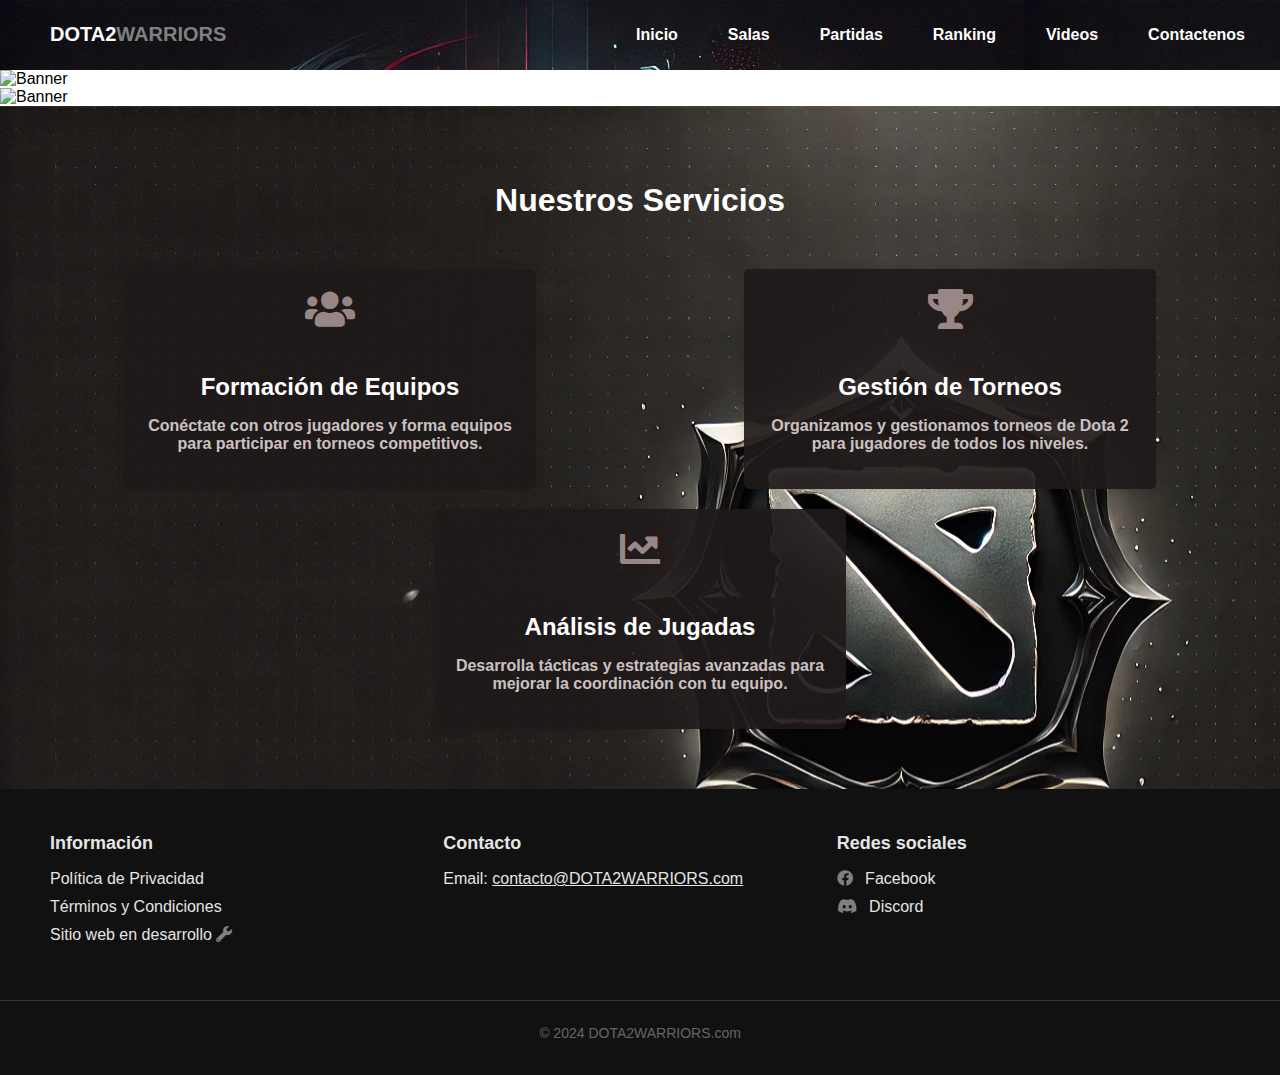
==== codigo/salas/sala.html @ 1b053a51 "hola5" ====
<!DOCTYPE html>
<html lang="en">
<head>
    <meta charset="UTF-8">
    <meta name="viewport" content="width=device-width, initial-scale=1.0">
    <meta http-equiv="X-UA-Compatible" content="ie=edge">
    <title>WARRIORS</title>
    <link rel="icon" href="../../imagenes/log.jpeg" type="image/png">
    <link rel="stylesheet" href="../../diseño.css">
    <link rel="stylesheet" href="https://cdnjs.cloudflare.com/ajax/libs/font-awesome/5.15.4/css/all.min.css">
    <!-- <link href="https://fonts.googleapis.com/css2?family=Rubik+Moonrocks&display=swap" rel="stylesheet"> -->

</head>
<body>
    

    <!-- Header Section -->
    <header>
        <nav>
            <nav>
                <div class="logo">
                    <h1>
                        <span class="blanco">DOTA2</span><span class="plomo">WARRIORS</span>
                    </h1>
                </div>
            </nav>
            
            <div class="menu-toggle">
                <i class="fas fa-bars"></i>
            </div>
            <ul class="nav-links">
                <li><a href="index.html">Inicio</a></li>
                <li><a href="#">Salas</a></li>
                <li><a href="#">Partidas</a></li>
                <li><a href="#">Ranking</a></li>
                <li><a href="codigo/videos/video.html">Videos</a></li>
                <li><a href="#">Contactenos</a></li>
         
            </ul>
        </nav>
    </header>

    <!-- Banner Image Section -->
    <section>
        <img src="imagenes/Color_negro.jpg" alt="Banner" class="banner-image2">
    </section>

    <section>
        <img src="imagenes/ban1.webp" alt="Banner" class="banner-image">
    </section>

    <!-- Services Section -->
    <section class="services">
        <h2>Nuestros Servicios</h2>
        <div class="service-items">
            <div class="service-item">
                <i class="fas fa-users"></i> <!-- Ícono de equipo -->
                <h3>Formación de Equipos</h3>
                <p>Conéctate con otros jugadores y forma equipos para participar en torneos competitivos.</p>
            </div>
            <div class="service-item">
                <i class="fas fa-trophy"></i> <!-- Ícono de trofeo para torneos -->
                <h3>Gestión de Torneos</h3>
                <p>Organizamos y gestionamos torneos de Dota 2 para jugadores de todos los niveles.</p>
            </div>
            <div class="service-item">
                <i class="fas fa-chart-line"></i> <!-- Ícono de análisis -->
                <h3>Análisis de Jugadas</h3>
                <p>Desarrolla tácticas y estrategias avanzadas para mejorar la coordinación con tu equipo.</p>
            </div>
        </div>
    </section>
    

    <script src="scripts.js"></script>




</body>
<footer>
    <div class="footer-container">
        <div class="footer-section">
            <h4>Información</h4>
            <ul>
                <li><a href="#">Política de Privacidad</a></li>
                <li><a href="#">Términos y Condiciones</a></li>
                <li><a href="#">Sitio web en desarrollo <i class="fas fa-wrench"></i></a></li>
            </ul>
        </div>

        <div class="footer-section">
            <h4>Contacto</h4>
            <p>Email: <a href="mailto:contacto@DOTA2WARRIORS.com">contacto@DOTA2WARRIORS.com</a></p>
        </div>

        <div class="footer-section">
            <h4>Redes sociales</h4>
            <ul>
                <li><i class="fab fa-facebook"></i> <a href="#">Facebook</a></li>
                <li><i class="fab fa-discord"></i> <a href="#">Discord</a></li>
            </ul>
        </div>
    </div>
    <div class="footer-bottom">
        <p>© 2024 DOTA2WARRIORS.com</p>
    </div>
</footer>


</html>
---- diseño.css ----
/* Estilos globales */
body, html {
    margin: 0;
    padding: 0;
    font-family: Arial, sans-serif;
}

/* Sección de encabezado */


header {
    /* background-image: url('imagenes/banner 1.webp'); */
    /* background-color: black; */
    background-size: cover;
    position: relative;

    background-position: center;
    /* height: 8vh; */
    color: #fff;
} 

.banner-image {
    width: 100%;
    height: auto; /* Ajusta la altura automáticamente según la proporción de la imagen */
    object-fit: cover; /* Mantén la imagen centrada y bien ajustada sin distorsión */
    display: block; /* Evita que la imagen tenga espacio adicional en blanco */

}
.banner-image2 {
    width: 100%;
    height: 2vh; /* Ajusta la altura automáticamente según la proporción de la imagen */
    object-fit: cover; /* Mantén la imagen centrada y bien ajustada sin distorsión */
    display: block; /* Evita que la imagen tenga espacio adicional en blanco */

}

/* 
nav {
    display: flex;
    justify-content: space-between;
    padding: 20px;
    align-items: center;
} */



nav {
    background-color: rgba(0, 0, 0, 0.8); /* Black background for the menu */
    background-image: url('imagenes/ima.webp');
    display: flex;
    justify-content: space-between;
    padding: 5px;
    align-items: center;
    
}




nav .logo h1 {
    font-size: 20px;
    font-family: 'Arial', sans-serif;
    margin-left: 40px;
    font-weight: 900; /* Hace que la letra sea gruesa */
}

nav .logo h1 .blanco {
    color: white; /* La primera parte será blanca */
}

nav .logo h1 .plomo {
    color: #808080; /* La segunda parte será gris (puedes ajustar este valor de gris) */
}




nav ul {
    display: flex;
    list-style: none;
}

nav ul li {
    margin-left: 20px;
}

nav ul li a {
    color: #fff;
    text-decoration: none;
    font-size: 16px;
    font-family: 'Arial', sans-serif; /* Aplica la fuente Arial */
    font-weight: 900; /* Hace que la letra sea gruesa */
    padding-right: 30px; /* Añade espacio a la derecha del enlace */
}




/* Ocultar el ícono de menú hamburguesa en pantallas grandes */
.menu-toggle {
    display: none;
}

/* Sección de contenido principal */
.header-content {
    
    position: absolute;
    top: 50%;
    left: 50%;
    transform: translate(-50%, -50%);
    text-align: center;
}

.header-content h2 {
    font-size: 48px;
    margin-bottom: 20px;
}

.header-content p {
    font-size: 18px;
    margin-bottom: 40px;
}

.header-content .btn {
    padding: 10px 20px;
    background-color: #ffa500;
    color: #fff;
    text-decoration: none;
    font-size: 18px;
    border-radius: 5px;
}

.header-content .btn:hover {
    background-color: #e59400;
}

/* Sección de servicios */
.services {
    background-image: url('imagenes/banner\ 1.webp');
    padding: 50px 20px;
    /* background-color: rgb(80, 80, 80); */
    text-align: center;
    color: #fff;
    font-family: 'Arial', sans-serif;
    font-weight: 900; /* Hace que la letra sea gruesa */
}

.services h2 {
    margin-bottom: 40px;
    font-size: 32px;
    color: #fff;
    font-family: 'Arial', sans-serif;
    font-weight: 900; /* Hace que la letra sea gruesa */
}




.service-items {
    display: flex;
    justify-content: space-around;
    flex-wrap: wrap;
}

.service-item {
    background-color: #1f1a1aec;
    padding: 20px;
    margin: 10px;
    width: 30%;
    border-radius: 5px;
    box-shadow: 0px 0px 10px rgba(0, 0, 0, 0.1);
}

.service-item i {
    font-size: 40px;
    margin-bottom: 20px;
    color: #ecd0d09d;
}

.service-item h3 {
    margin-bottom: 10px;
    font-size: 24px;
}

.service-item p {
    font-size: 16px;

    color: #ccc1c1;
    font-family: 'Arial', sans-serif;
    font-weight: 900; /* Hace que la letra sea gruesa */
}

/* Menú hamburguesa para pantallas pequeñas */
@media (max-width: 768px) {
    .menu-toggle {
        display: block; /* Mostrar el ícono solo en pantallas pequeñas */
    }

    nav ul {
        display: none; /* Ocultar el menú en pantallas pequeñas hasta que se haga clic en el ícono */
        flex-direction: column;
        width: 100%;
        position: absolute;
        top: 80px;
        left: 0;
        background-color: rgba(0, 0, 0, 0.8);
        padding: 20px;
        text-align: center;
        opacity: 0;
        visibility: hidden;
        transition: all 0.3s ease;
    }

    nav ul.show {
        display: flex;
        opacity: 1;
        visibility: visible;
        
    }

    nav ul li {
        margin: 15px 0;
        
    }

    .header-content h2 {
        font-size: 32px;
    }

    .header-content p {
        font-size: 16px;
    }

    .header-content .btn {
        font-size: 16px;
        padding: 8px 16px;
    }
}

/* Responsive Menu (Hamburger Style) */

/* Responsive Menu (Hamburger Style) */
@media (max-width: 768px) {
    .menu-toggle {
        display: block;
        font-size: 24px;
        color: white;
        
    }

    nav ul {
        display: none; /* Hide menu by default */
        flex-direction: column;
        width: 250px; /* Sidebar width */
        position: fixed; /* Fixed positioning for the sidebar */
        top: 0;
        left: -250px; /* Initially hidden on the left */
        height: 100vh; /* Full height for the sidebar */
        background-color: rgba(0, 0, 0, 0.95); /* Dark background */
        padding: 20px;
        text-align: left;
        transition: left 0.3s ease;
        z-index: 1000; /* Ensure it's above other content */
        border-radius: 0 15px 15px 0; /* Rounded corners on the right */
        
    }

    nav ul.show {
        left: 0; /* Slide in from the left */
        
    }

    nav ul li {
        margin: 20px 0;
        
    }

    nav ul li a {
        color: #fff;
        text-decoration: none;
        font-size: 20px;
        padding: 10px;
        display: block;
        transition: background-color 0.3s ease;
        border-radius: 5px; /* Rounded corners for menu items */
        font-family: 'Arial', sans-serif; /* Aplica la fuente Arial */
        font-weight: 900; /* Hace que la letra sea gruesa */
    }

    /* Hover effect to change color */
    nav ul li a:hover {
        background-color: #ffa500; /* Orange background on hover */
        color: #fff; /* White text on hover */
    }








    
    .menu-toggle i {
        font-size: 24px;
        color: #fff;
    }

    /* Smooth hover effects for menu items */
    nav ul li a {
        transition: all 0.3s ease;
    }

    /* Header content for small screens */
    .header-content h2 {
        font-size: 32px;
    }

    .header-content p {
        font-size: 16px;
    }

    .header-content .btn {
        font-size: 16px;
        padding: 8px 16px;
    }
}


/* Estilos generales del pie de página */
footer {
    background-color: #111; /* Fondo oscuro */
    color: #fff; /* Texto blanco */
    padding: 20px 0;
    font-family: 'Arial', sans-serif; /* Fuente Arial */
}

.footer-container {
    display: flex;
    justify-content: space-between; /* Espaciado entre las secciones */
    padding: 0 50px;
    max-width: 1200px; /* Limitar el ancho máximo */
    margin: auto; /* Centrar el contenedor */
    flex-wrap: wrap; /* Wrap content for smaller screens */
}

.footer-section {
    flex: 1; /* Que cada sección tome el mismo espacio */
    min-width: 200px; /* Minimum width for each section */
    margin-bottom: 20px;
}

.footer-section h4 {
    font-size: 18px;
    margin-bottom: 10px;
    font-weight: bold;
    color: #e5e5e5; /* Gris claro */
}

.footer-section ul {
    list-style: none; /* Elimina los puntos de la lista */
    padding: 0;
}

.footer-section ul li {
    margin-bottom: 10px;
}

.footer-section ul li a {
    color: #e5e5e5; /* Color gris claro para los enlaces */
    text-decoration: none; /* Quitar subrayado */
    transition: color 0.3s; /* Transición suave para el color */
}

.footer-section ul li a:hover {
    color: #ffa500; /* Cambia a color naranja al pasar el cursor */
}

.footer-section p, .footer-section a {
    color: #e5e5e5; /* Color gris claro para los párrafos y enlaces */
}

.footer-bottom {
    text-align: center; /* Centrar el texto inferior */
    margin-top: 20px;
    padding-top: 10px;
    border-top: 1px solid #333; /* Línea superior sutil */
}

.footer-bottom p {
    color: #666; /* Gris suave */
    font-size: 14px;
}

.footer-section i {
    margin-right: 8px; /* Espacio entre ícono y texto */
}

/* Iconos en la sección de redes sociales */
.footer-section ul li i {
    color: #808080; /* Color gris claro para los iconos de redes sociales */
}

/* Footer responsive styling */
@media (max-width: 768px) {
    .footer-container {
        flex-direction: column; /* Stack sections vertically */
        padding: 0 20px; /* Reduce padding */
    }

    .footer-section {
        text-align: center; /* Center-align text for mobile */
        margin-bottom: 20px;
    }

    .footer-section ul {
        padding: 0;
        text-align: center; /* Center list items */
    }

    .footer-section ul li {
        margin-bottom: 10px;
    }

    .footer-bottom {
        padding-top: 20px;
    }
}


html, body {
    max-width: 100%;
    overflow-x: hidden;
}
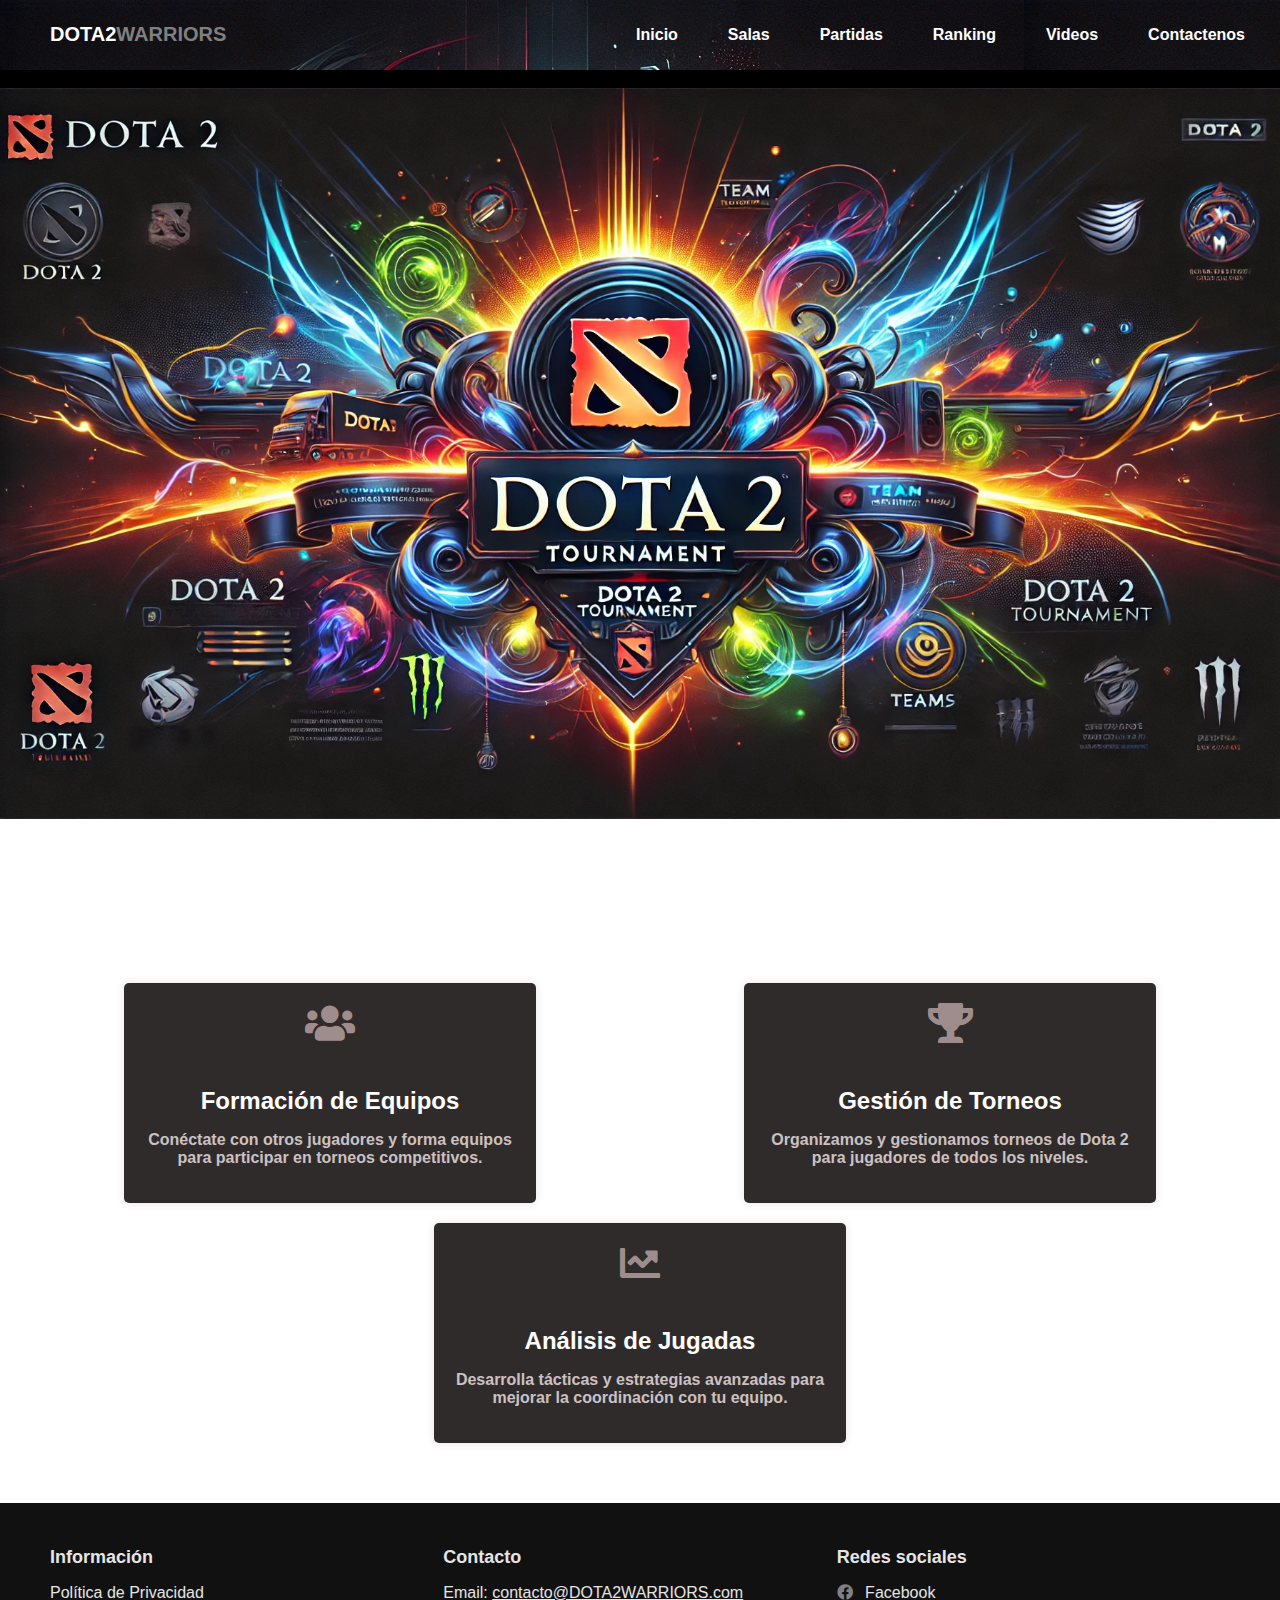
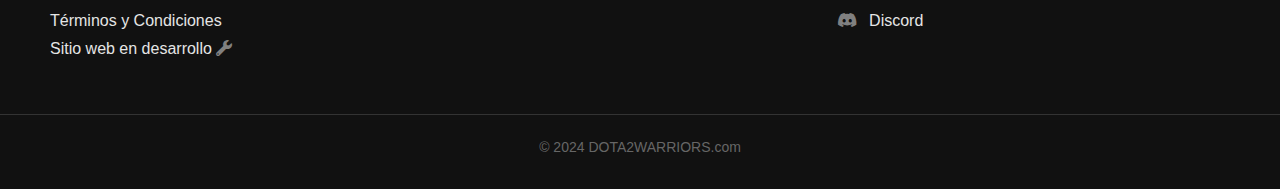
==== commit 9edae8f5: "holis" ====
--- a/codigo/salas/sala.html
+++ b/codigo/salas/sala.html
@@ -6,7 +6,8 @@
     <meta http-equiv="X-UA-Compatible" content="ie=edge">
     <title>WARRIORS</title>
     <link rel="icon" href="../../imagenes/log.jpeg" type="image/png">
-    <link rel="stylesheet" href="../../diseño.css">
+    <link rel="stylesheet" href="sala.css">
+    <script src="../../scripts.js"></script>
     <link rel="stylesheet" href="https://cdnjs.cloudflare.com/ajax/libs/font-awesome/5.15.4/css/all.min.css">
     <!-- <link href="https://fonts.googleapis.com/css2?family=Rubik+Moonrocks&display=swap" rel="stylesheet"> -->
 
@@ -42,11 +43,11 @@
 
     <!-- Banner Image Section -->
     <section>
-        <img src="imagenes/Color_negro.jpg" alt="Banner" class="banner-image2">
+        <img src="../../imagenes/Color_negro.jpg" alt="Banner" class="banner-image2">
     </section>
 
     <section>
-        <img src="imagenes/ban1.webp" alt="Banner" class="banner-image">
+        <img src="../../imagenes/ban1.webp" alt="Banner" class="banner-image">
     </section>
 
     <!-- Services Section -->
--- a/codigo/salas/sala.css
+++ b/codigo/salas/sala.css
@@ -0,0 +1,434 @@
+
+/* Estilos globales */
+body, html {
+    margin: 0;
+    padding: 0;
+    font-family: Arial, sans-serif;
+}
+
+/* Sección de encabezado */
+
+
+header {
+    /* background-image: url('imagenes/banner 1.webp'); */
+    /* background-color: black; */
+    background-size: cover;
+    position: relative;
+
+    background-position: center;
+    /* height: 8vh; */
+    color: #fff;
+} 
+
+.banner-image {
+    width: 100%;
+    height: auto; /* Ajusta la altura automáticamente según la proporción de la imagen */
+    object-fit: cover; /* Mantén la imagen centrada y bien ajustada sin distorsión */
+    display: block; /* Evita que la imagen tenga espacio adicional en blanco */
+
+}
+.banner-image2 {
+    width: 100%;
+    height: 2vh; /* Ajusta la altura automáticamente según la proporción de la imagen */
+    object-fit: cover; /* Mantén la imagen centrada y bien ajustada sin distorsión */
+    display: block; /* Evita que la imagen tenga espacio adicional en blanco */
+
+}
+
+/* 
+nav {
+    display: flex;
+    justify-content: space-between;
+    padding: 20px;
+    align-items: center;
+} */
+
+
+
+nav {
+    background-color: rgba(0, 0, 0, 0.8); /* Black background for the menu */
+    background-image: url('../../imagenes/ima.webp');
+    display: flex;
+    justify-content: space-between;
+    padding: 5px;
+    align-items: center;
+    
+}
+
+
+
+nav .logo h1 {
+    font-size: 20px;
+    font-family: 'Arial', sans-serif;
+    margin-left: 40px;
+    font-weight: 900; /* Hace que la letra sea gruesa */
+}
+
+nav .logo h1 .blanco {
+    color: white; /* La primera parte será blanca */
+}
+
+nav .logo h1 .plomo {
+    color: #808080; /* La segunda parte será gris (puedes ajustar este valor de gris) */
+}
+
+
+
+
+nav ul {
+    display: flex;
+    list-style: none;
+}
+
+nav ul li {
+    margin-left: 20px;
+}
+
+nav ul li a {
+    color: #fff;
+    text-decoration: none;
+    font-size: 16px;
+    font-family: 'Arial', sans-serif; /* Aplica la fuente Arial */
+    font-weight: 900; /* Hace que la letra sea gruesa */
+    padding-right: 30px; /* Añade espacio a la derecha del enlace */
+}
+
+
+
+
+/* Ocultar el ícono de menú hamburguesa en pantallas grandes */
+.menu-toggle {
+    display: none;
+}
+
+/* Sección de contenido principal */
+.header-content {
+    
+    position: absolute;
+    top: 50%;
+    left: 50%;
+    transform: translate(-50%, -50%);
+    text-align: center;
+}
+
+.header-content h2 {
+    font-size: 48px;
+    margin-bottom: 20px;
+}
+
+.header-content p {
+    font-size: 18px;
+    margin-bottom: 40px;
+}
+
+.header-content .btn {
+    padding: 10px 20px;
+    background-color: #ffa500;
+    color: #fff;
+    text-decoration: none;
+    font-size: 18px;
+    border-radius: 5px;
+}
+
+.header-content .btn:hover {
+    background-color: #e59400;
+}
+
+/* Sección de servicios */
+.services {
+    background-image: url('imagenes/banner\ 1.webp');
+    padding: 50px 20px;
+    /* background-color: rgb(80, 80, 80); */
+    text-align: center;
+    color: #fff;
+    font-family: 'Arial', sans-serif;
+    font-weight: 900; /* Hace que la letra sea gruesa */
+}
+
+.services h2 {
+    margin-bottom: 40px;
+    font-size: 32px;
+    color: #fff;
+    font-family: 'Arial', sans-serif;
+    font-weight: 900; /* Hace que la letra sea gruesa */
+}
+
+
+
+
+.service-items {
+    display: flex;
+    justify-content: space-around;
+    flex-wrap: wrap;
+}
+
+.service-item {
+    background-color: #1f1a1aec;
+    padding: 20px;
+    margin: 10px;
+    width: 30%;
+    border-radius: 5px;
+    box-shadow: 0px 0px 10px rgba(0, 0, 0, 0.1);
+}
+
+.service-item i {
+    font-size: 40px;
+    margin-bottom: 20px;
+    color: #ecd0d09d;
+}
+
+.service-item h3 {
+    margin-bottom: 10px;
+    font-size: 24px;
+}
+
+.service-item p {
+    font-size: 16px;
+
+    color: #ccc1c1;
+    font-family: 'Arial', sans-serif;
+    font-weight: 900; /* Hace que la letra sea gruesa */
+}
+
+/* Menú hamburguesa para pantallas pequeñas */
+@media (max-width: 768px) {
+    .menu-toggle {
+        display: block; /* Mostrar el ícono solo en pantallas pequeñas */
+    }
+
+    nav ul {
+        display: none; /* Ocultar el menú en pantallas pequeñas hasta que se haga clic en el ícono */
+        flex-direction: column;
+        width: 100%;
+        position: absolute;
+        top: 80px;
+        left: 0;
+        background-color: rgba(0, 0, 0, 0.8);
+        padding: 20px;
+        text-align: center;
+        opacity: 0;
+        visibility: hidden;
+        transition: all 0.3s ease;
+    }
+
+    nav ul.show {
+        display: flex;
+        opacity: 1;
+        visibility: visible;
+        
+    }
+
+    nav ul li {
+        margin: 15px 0;
+        
+    }
+
+    .header-content h2 {
+        font-size: 32px;
+    }
+
+    .header-content p {
+        font-size: 16px;
+    }
+
+    .header-content .btn {
+        font-size: 16px;
+        padding: 8px 16px;
+    }
+}
+
+/* Responsive Menu (Hamburger Style) */
+
+/* Responsive Menu (Hamburger Style) */
+@media (max-width: 768px) {
+    .menu-toggle {
+        display: block;
+        font-size: 24px;
+        color: white;
+        
+    }
+
+    nav ul {
+        display: none; /* Hide menu by default */
+        flex-direction: column;
+        width: 250px; /* Sidebar width */
+        position: fixed; /* Fixed positioning for the sidebar */
+        top: 0;
+        left: -250px; /* Initially hidden on the left */
+        height: 100vh; /* Full height for the sidebar */
+        background-color: rgba(0, 0, 0, 0.95); /* Dark background */
+        padding: 20px;
+        text-align: left;
+        transition: left 0.3s ease;
+        z-index: 1000; /* Ensure it's above other content */
+        border-radius: 0 15px 15px 0; /* Rounded corners on the right */
+        
+    }
+
+    nav ul.show {
+        left: 0; /* Slide in from the left */
+        
+    }
+
+    nav ul li {
+        margin: 20px 0;
+        
+    }
+
+    nav ul li a {
+        color: #fff;
+        text-decoration: none;
+        font-size: 20px;
+        padding: 10px;
+        display: block;
+        transition: background-color 0.3s ease;
+        border-radius: 5px; /* Rounded corners for menu items */
+        font-family: 'Arial', sans-serif; /* Aplica la fuente Arial */
+        font-weight: 900; /* Hace que la letra sea gruesa */
+    }
+
+    /* Hover effect to change color */
+    nav ul li a:hover {
+        background-color: #ffa500; /* Orange background on hover */
+        color: #fff; /* White text on hover */
+    }
+
+
+
+
+
+
+
+
+    
+    .menu-toggle i {
+        font-size: 24px;
+        color: #fff;
+    }
+
+    /* Smooth hover effects for menu items */
+    nav ul li a {
+        transition: all 0.3s ease;
+    }
+
+    /* Header content for small screens */
+    .header-content h2 {
+        font-size: 32px;
+    }
+
+    .header-content p {
+        font-size: 16px;
+    }
+
+    .header-content .btn {
+        font-size: 16px;
+        padding: 8px 16px;
+    }
+}
+
+
+/* Estilos generales del pie de página */
+footer {
+    background-color: #111; /* Fondo oscuro */
+    color: #fff; /* Texto blanco */
+    padding: 20px 0;
+    font-family: 'Arial', sans-serif; /* Fuente Arial */
+}
+
+.footer-container {
+    display: flex;
+    justify-content: space-between; /* Espaciado entre las secciones */
+    padding: 0 50px;
+    max-width: 1200px; /* Limitar el ancho máximo */
+    margin: auto; /* Centrar el contenedor */
+    flex-wrap: wrap; /* Wrap content for smaller screens */
+}
+
+.footer-section {
+    flex: 1; /* Que cada sección tome el mismo espacio */
+    min-width: 200px; /* Minimum width for each section */
+    margin-bottom: 20px;
+}
+
+.footer-section h4 {
+    font-size: 18px;
+    margin-bottom: 10px;
+    font-weight: bold;
+    color: #e5e5e5; /* Gris claro */
+}
+
+.footer-section ul {
+    list-style: none; /* Elimina los puntos de la lista */
+    padding: 0;
+}
+
+.footer-section ul li {
+    margin-bottom: 10px;
+}
+
+.footer-section ul li a {
+    color: #e5e5e5; /* Color gris claro para los enlaces */
+    text-decoration: none; /* Quitar subrayado */
+    transition: color 0.3s; /* Transición suave para el color */
+}
+
+.footer-section ul li a:hover {
+    color: #ffa500; /* Cambia a color naranja al pasar el cursor */
+}
+
+.footer-section p, .footer-section a {
+    color: #e5e5e5; /* Color gris claro para los párrafos y enlaces */
+}
+
+.footer-bottom {
+    text-align: center; /* Centrar el texto inferior */
+    margin-top: 20px;
+    padding-top: 10px;
+    border-top: 1px solid #333; /* Línea superior sutil */
+}
+
+.footer-bottom p {
+    color: #666; /* Gris suave */
+    font-size: 14px;
+}
+
+.footer-section i {
+    margin-right: 8px; /* Espacio entre ícono y texto */
+}
+
+/* Iconos en la sección de redes sociales */
+.footer-section ul li i {
+    color: #808080; /* Color gris claro para los iconos de redes sociales */
+}
+
+/* Footer responsive styling */
+@media (max-width: 768px) {
+    .footer-container {
+        flex-direction: column; /* Stack sections vertically */
+        padding: 0 20px; /* Reduce padding */
+    }
+
+    .footer-section {
+        text-align: center; /* Center-align text for mobile */
+        margin-bottom: 20px;
+    }
+
+    .footer-section ul {
+        padding: 0;
+        text-align: center; /* Center list items */
+    }
+
+    .footer-section ul li {
+        margin-bottom: 10px;
+    }
+
+    .footer-bottom {
+        padding-top: 20px;
+    }
+}
+
+
+html, body {
+    max-width: 100%;
+    overflow-x: hidden;
+}
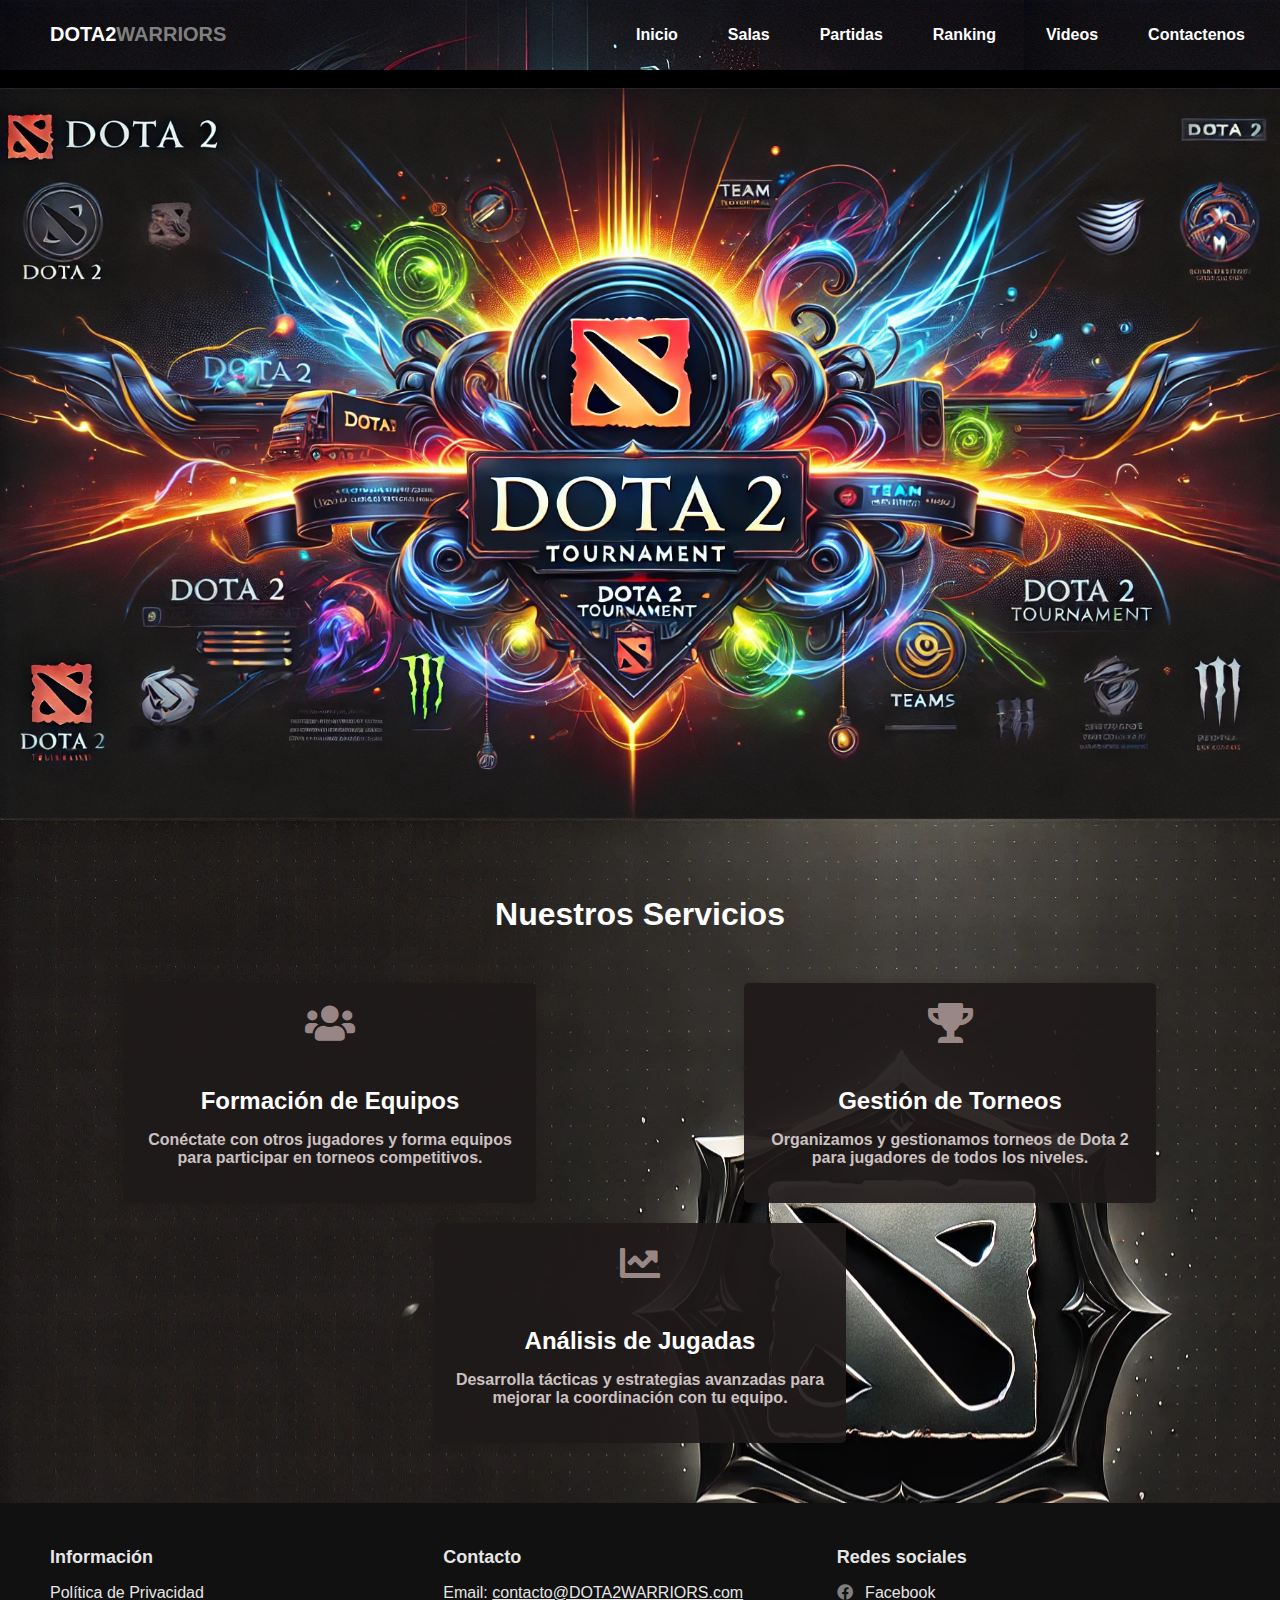
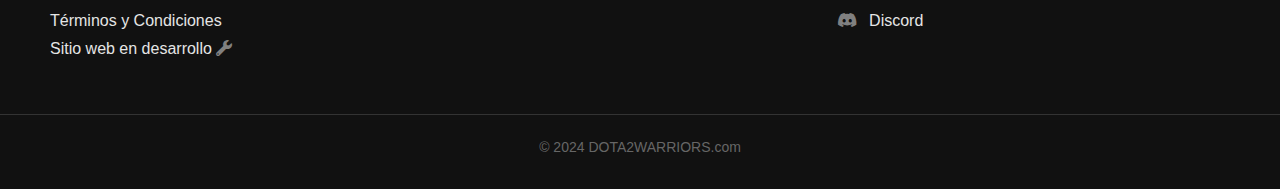
==== commit 7ee7f67d: "holi22" ====
--- a/codigo/salas/sala.html
+++ b/codigo/salas/sala.html
@@ -30,7 +30,7 @@
                 <i class="fas fa-bars"></i>
             </div>
             <ul class="nav-links">
-                <li><a href="index.html">Inicio</a></li>
+                <li><a href="../../index.html">Inicio</a></li>
                 <li><a href="#">Salas</a></li>
                 <li><a href="#">Partidas</a></li>
                 <li><a href="#">Ranking</a></li>
--- a/codigo/salas/sala.css
+++ b/codigo/salas/sala.css
@@ -136,7 +136,7 @@
 
 /* Sección de servicios */
 .services {
-    background-image: url('imagenes/banner\ 1.webp');
+    background-image: url('../../imagenes/banner\ 1.webp');
     padding: 50px 20px;
     /* background-color: rgb(80, 80, 80); */
     text-align: center;
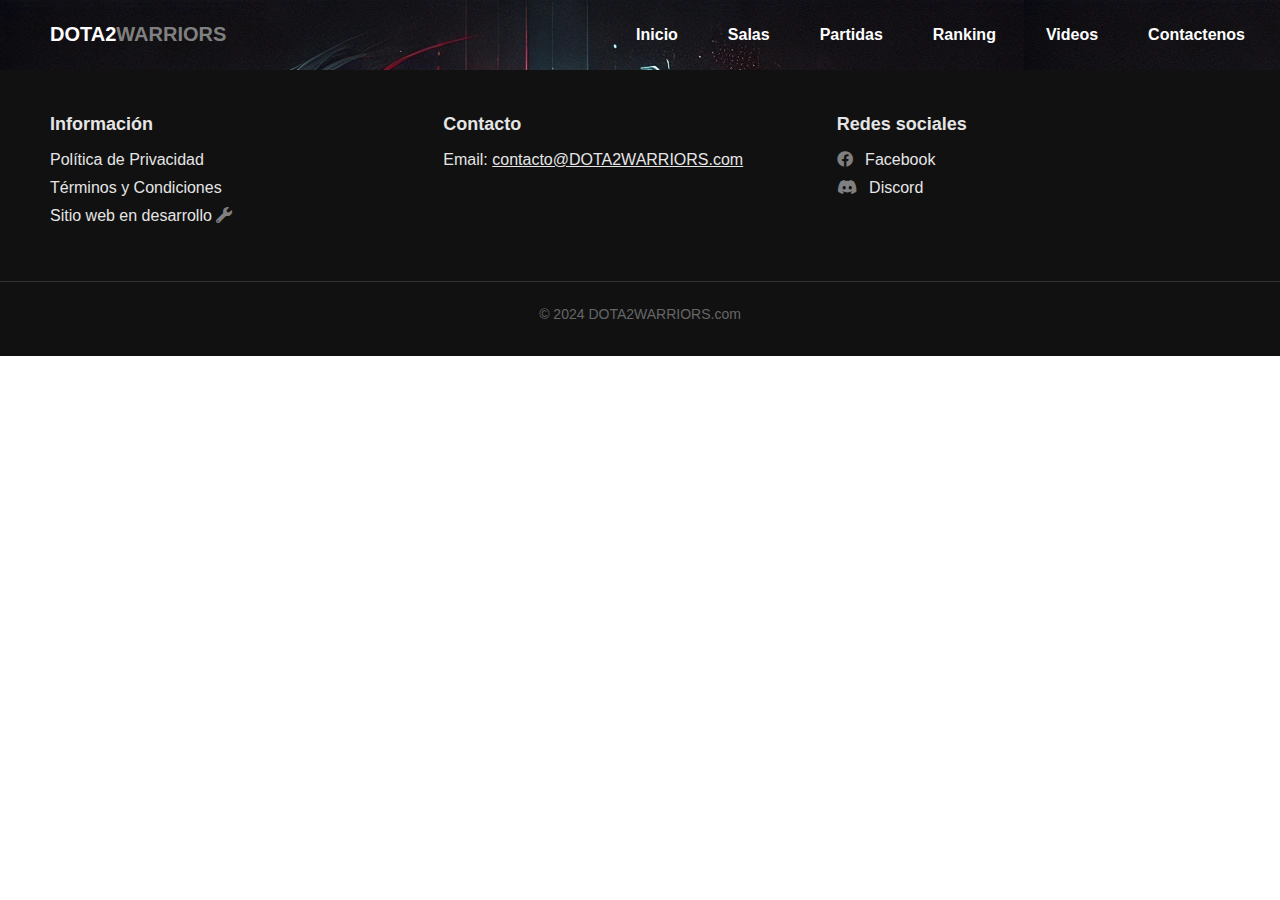
==== commit 086969ff: "hol" ====
--- a/codigo/salas/sala.html
+++ b/codigo/salas/sala.html
@@ -30,7 +30,9 @@
                 <i class="fas fa-bars"></i>
             </div>
             <ul class="nav-links">
-                <li><a href="../../index.html">Inicio</a></li>
+                <li><a href="/dotita/index.html">Inicio</a></li>
+
+                <!-- <li><a href="../../index.html">Inicio</a></li> -->
                 <li><a href="#">Salas</a></li>
                 <li><a href="#">Partidas</a></li>
                 <li><a href="#">Ranking</a></li>
@@ -41,37 +43,7 @@
         </nav>
     </header>
 
-    <!-- Banner Image Section -->
-    <section>
-        <img src="../../imagenes/Color_negro.jpg" alt="Banner" class="banner-image2">
-    </section>
 
-    <section>
-        <img src="../../imagenes/ban1.webp" alt="Banner" class="banner-image">
-    </section>
-
-    <!-- Services Section -->
-    <section class="services">
-        <h2>Nuestros Servicios</h2>
-        <div class="service-items">
-            <div class="service-item">
-                <i class="fas fa-users"></i> <!-- Ícono de equipo -->
-                <h3>Formación de Equipos</h3>
-                <p>Conéctate con otros jugadores y forma equipos para participar en torneos competitivos.</p>
-            </div>
-            <div class="service-item">
-                <i class="fas fa-trophy"></i> <!-- Ícono de trofeo para torneos -->
-                <h3>Gestión de Torneos</h3>
-                <p>Organizamos y gestionamos torneos de Dota 2 para jugadores de todos los niveles.</p>
-            </div>
-            <div class="service-item">
-                <i class="fas fa-chart-line"></i> <!-- Ícono de análisis -->
-                <h3>Análisis de Jugadas</h3>
-                <p>Desarrolla tácticas y estrategias avanzadas para mejorar la coordinación con tu equipo.</p>
-            </div>
-        </div>
-    </section>
-    
 
     <script src="scripts.js"></script>
 
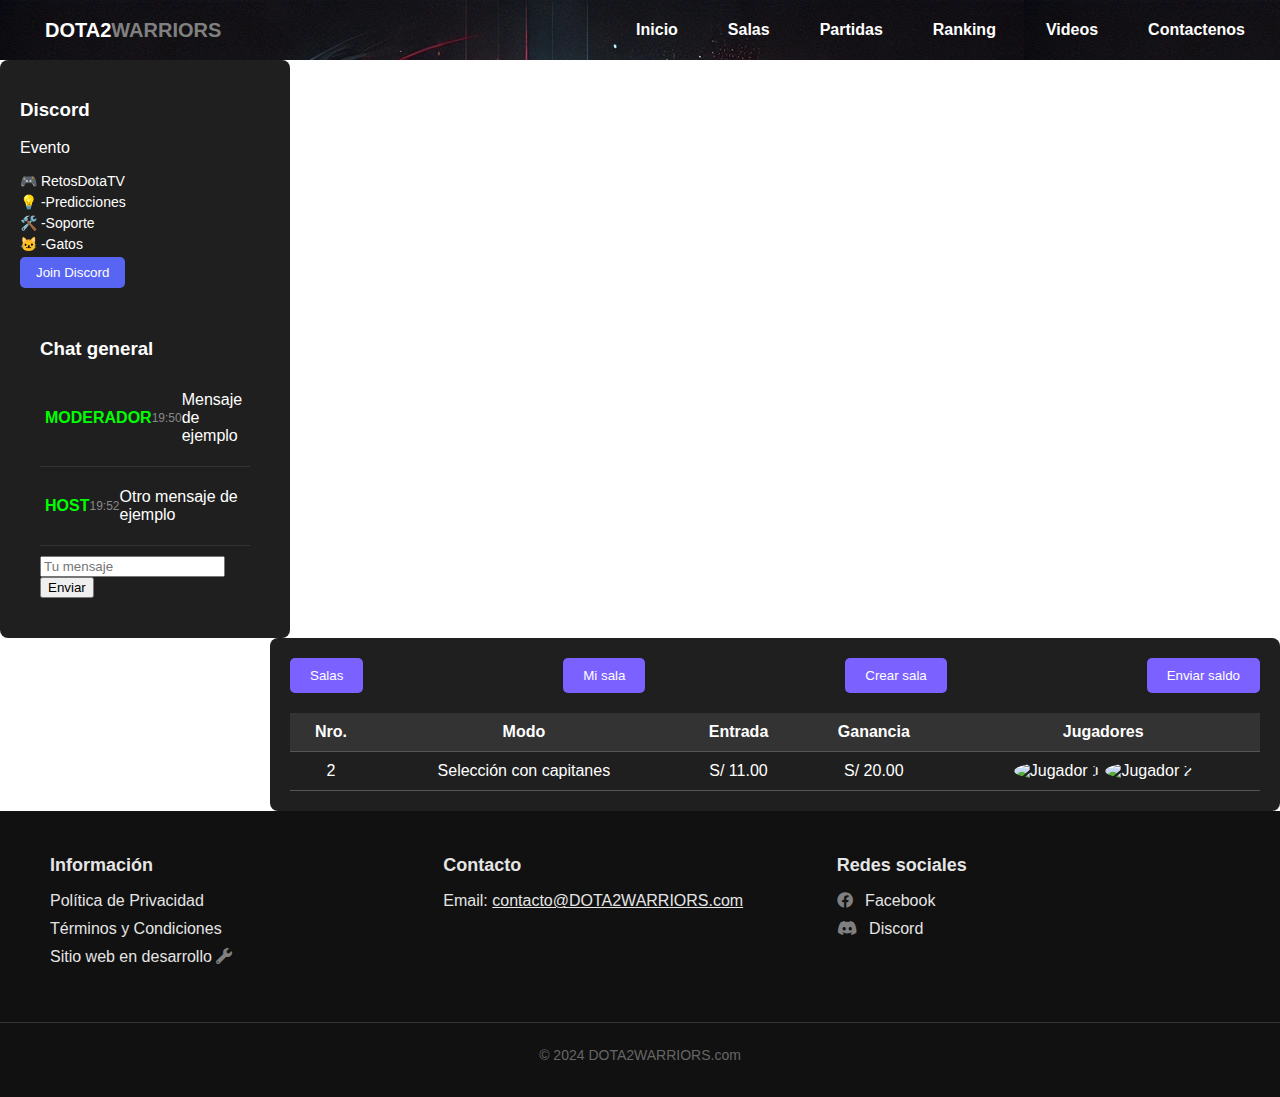
==== commit c5f83174: "holf" ====
--- a/codigo/salas/sala.html
+++ b/codigo/salas/sala.html
@@ -10,75 +10,130 @@
     <script src="../../scripts.js"></script>
     <link rel="stylesheet" href="https://cdnjs.cloudflare.com/ajax/libs/font-awesome/5.15.4/css/all.min.css">
     <!-- <link href="https://fonts.googleapis.com/css2?family=Rubik+Moonrocks&display=swap" rel="stylesheet"> -->
-
 </head>
 <body>
-    
 
     <!-- Header Section -->
     <header>
         <nav>
-            <nav>
-                <div class="logo">
-                    <h1>
-                        <span class="blanco">DOTA2</span><span class="plomo">WARRIORS</span>
-                    </h1>
-                </div>
-            </nav>
-            
+            <div class="logo">
+                <h1>
+                    <span class="blanco">DOTA2</span><span class="plomo">WARRIORS</span>
+                </h1>
+            </div>
             <div class="menu-toggle">
                 <i class="fas fa-bars"></i>
             </div>
             <ul class="nav-links">
                 <li><a href="/dotita/index.html">Inicio</a></li>
-
-                <!-- <li><a href="../../index.html">Inicio</a></li> -->
                 <li><a href="#">Salas</a></li>
                 <li><a href="#">Partidas</a></li>
                 <li><a href="#">Ranking</a></li>
                 <li><a href="codigo/videos/video.html">Videos</a></li>
                 <li><a href="#">Contactenos</a></li>
-         
             </ul>
         </nav>
     </header>
 
+    <!-- Sección de Discord y Chat -->
+    <div class="discord-section">
+        <!-- Widget de Discord -->
+        <div class="discord-widget">
+            <h3>Discord</h3>
+            <div class="discord-info">
+                <p>Evento</p>
+                <ul>
+                    <li>🎮 RetosDotaTV</li>
+                    <li>💡 -Predicciones</li>
+                    <li>🛠️ -Soporte</li>
+                    <li>🐱 -Gatos</li>
+                </ul>
+                <button>Join Discord</button>
+            </div>
+        </div>
 
+        <!-- Chat general -->
+        <div class="chat-general">
+            <h3>Chat general</h3>
+            <div class="chat-messages">
+                <!-- Mensajes de ejemplo -->
+                <div class="message">
+                    <span class="user">MODERADOR</span>
+                    <span class="time">19:50</span>
+                    <p>Mensaje de ejemplo</p>
+                </div>
+                <div class="message">
+                    <span class="user">HOST</span>
+                    <span class="time">19:52</span>
+                    <p>Otro mensaje de ejemplo</p>
+                </div>
+            </div>
+            <input type="text" placeholder="Tu mensaje">
+            <button>Enviar</button>
+        </div>
+    </div>
+
+    <!-- Sección de Salas -->
+    <div class="table-section">
+        <div class="table-header">
+            <button>Salas</button>
+            <button>Mi sala</button>
+            <button>Crear sala</button>
+            <button>Enviar saldo</button>
+        </div>
+        <table class="room-table">
+            <thead>
+                <tr>
+                    <th>Nro.</th>
+                    <th>Modo</th>
+                    <th>Entrada</th>
+                    <th>Ganancia</th>
+                    <th>Jugadores</th>
+                </tr>
+            </thead>
+            <tbody>
+                <!-- Ejemplo de fila -->
+                <tr>
+                    <td>2</td>
+                    <td>Selección con capitanes</td>
+                    <td>S/ 11.00</td>
+                    <td>S/ 20.00</td>
+                    <td>
+                        <img src="path_to_player_image1.png" alt="Jugador 1">
+                        <img src="path_to_player_image2.png" alt="Jugador 2">
+                    </td>
+                </tr>
+            </tbody>
+        </table>
+    </div>
+
+    <footer>
+        <div class="footer-container">
+            <div class="footer-section">
+                <h4>Información</h4>
+                <ul>
+                    <li><a href="#">Política de Privacidad</a></li>
+                    <li><a href="#">Términos y Condiciones</a></li>
+                    <li><a href="#">Sitio web en desarrollo <i class="fas fa-wrench"></i></a></li>
+                </ul>
+            </div>
+            <div class="footer-section">
+                <h4>Contacto</h4>
+                <p>Email: <a href="mailto:contacto@DOTA2WARRIORS.com">contacto@DOTA2WARRIORS.com</a></p>
+            </div>
+            <div class="footer-section">
+                <h4>Redes sociales</h4>
+                <ul>
+                    <li><i class="fab fa-facebook"></i> <a href="#">Facebook</a></li>
+                    <li><i class="fab fa-discord"></i> <a href="#">Discord</a></li>
+                </ul>
+            </div>
+        </div>
+        <div class="footer-bottom">
+            <p>© 2024 DOTA2WARRIORS.com</p>
+        </div>
+    </footer>
 
     <script src="scripts.js"></script>
-
-
-
-
 </body>
-<footer>
-    <div class="footer-container">
-        <div class="footer-section">
-            <h4>Información</h4>
-            <ul>
-                <li><a href="#">Política de Privacidad</a></li>
-                <li><a href="#">Términos y Condiciones</a></li>
-                <li><a href="#">Sitio web en desarrollo <i class="fas fa-wrench"></i></a></li>
-            </ul>
-        </div>
-
-        <div class="footer-section">
-            <h4>Contacto</h4>
-            <p>Email: <a href="mailto:contacto@DOTA2WARRIORS.com">contacto@DOTA2WARRIORS.com</a></p>
-        </div>
-
-        <div class="footer-section">
-            <h4>Redes sociales</h4>
-            <ul>
-                <li><i class="fab fa-facebook"></i> <a href="#">Facebook</a></li>
-                <li><i class="fab fa-discord"></i> <a href="#">Discord</a></li>
-            </ul>
-        </div>
-    </div>
-    <div class="footer-bottom">
-        <p>© 2024 DOTA2WARRIORS.com</p>
-    </div>
-</footer>
-
-
 </html>
--- a/codigo/salas/sala.css
+++ b/codigo/salas/sala.css
@@ -432,3 +432,127 @@
     max-width: 100%;
     overflow-x: hidden;
 }
+
+
+
+
+/* Sección de Discord */
+.discord-section {
+    display: flex;
+    flex-direction: column;
+    width: 250px;
+    background-color: #1f1f1f;
+    color: #ffffff;
+    padding: 20px;
+    border-radius: 8px;
+}
+
+.discord-widget {
+    margin-bottom: 20px;
+}
+
+.discord-info ul {
+    list-style-type: none;
+    padding: 0;
+    margin: 0;
+}
+
+.discord-info ul li {
+    font-size: 14px;
+    margin: 5px 0;
+}
+
+.discord-info button {
+    background-color: #5865F2;
+    color: #ffffff;
+    padding: 8px 16px;
+    border: none;
+    border-radius: 5px;
+    cursor: pointer;
+}
+
+/* Chat General */
+.chat-general {
+    background-color: #1f1f1f;
+    color: #ffffff;
+    padding: 20px;
+    border-radius: 8px;
+    margin-top: 10px;
+}
+
+.chat-general h3 {
+    margin: 0 0 10px 0;
+}
+
+.chat-messages {
+    max-height: 300px;
+    overflow-y: auto;
+    margin-bottom: 10px;
+}
+
+.message {
+    display: flex;
+    justify-content: space-between;
+    align-items: center;
+    padding: 5px;
+    border-bottom: 1px solid #333;
+}
+
+.message .user {
+    font-weight: bold;
+    color: #00ff00; /* Color para el nombre del moderador */
+}
+
+.message .time {
+    color: #888;
+    font-size: 12px;
+}
+
+/* Tabla de Salas */
+.table-section {
+    margin-left: 270px;
+    padding: 20px;
+    background-color: #1f1f1f;
+    border-radius: 8px;
+    color: #ffffff;
+}
+
+.table-header {
+    display: flex;
+    justify-content: space-between;
+    margin-bottom: 20px;
+}
+
+.table-header button {
+    background-color: #7B61FF;
+    color: #ffffff;
+    padding: 10px 20px;
+    border: none;
+    border-radius: 5px;
+    cursor: pointer;
+}
+
+.room-table {
+    width: 100%;
+    border-collapse: collapse;
+}
+
+.room-table thead {
+    background-color: #333333;
+}
+
+.room-table th, .room-table td {
+    padding: 10px;
+    text-align: center;
+    border-bottom: 1px solid #555555;
+}
+
+.room-table tbody tr:hover {
+    background-color: #2a2a2a;
+}
+
+.room-table td img {
+    width: 32px;
+    height: 32px;
+    border-radius: 50%;
+}
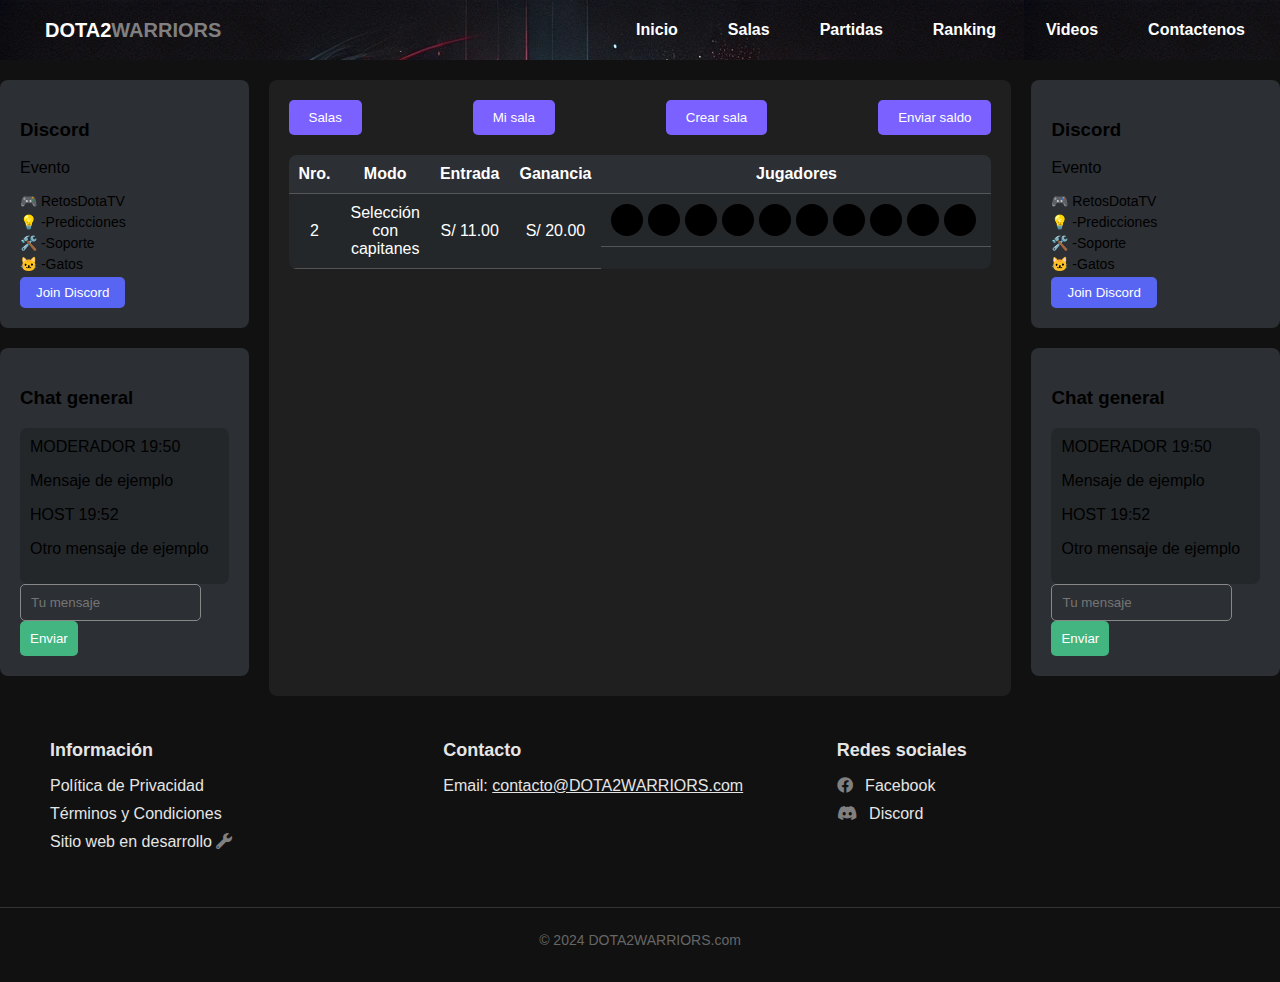
==== commit 6889b428: "holfe" ====
--- a/codigo/salas/sala.html
+++ b/codigo/salas/sala.html
@@ -9,7 +9,6 @@
     <link rel="stylesheet" href="sala.css">
     <script src="../../scripts.js"></script>
     <link rel="stylesheet" href="https://cdnjs.cloudflare.com/ajax/libs/font-awesome/5.15.4/css/all.min.css">
-    <!-- <link href="https://fonts.googleapis.com/css2?family=Rubik+Moonrocks&display=swap" rel="stylesheet"> -->
 </head>
 <body>
 
@@ -35,78 +34,129 @@
         </nav>
     </header>
 
-    <!-- Sección de Discord y Chat -->
-    <div class="discord-section">
-        <!-- Widget de Discord -->
-        <div class="discord-widget">
-            <h3>Discord</h3>
-            <div class="discord-info">
-                <p>Evento</p>
-                <ul>
-                    <li>🎮 RetosDotaTV</li>
-                    <li>💡 -Predicciones</li>
-                    <li>🛠️ -Soporte</li>
-                    <li>🐱 -Gatos</li>
-                </ul>
-                <button>Join Discord</button>
+    <!-- Main Container -->
+    <div class="main-container">
+        <!-- Left Sección de Discord y Chat -->
+        <div class="side-section">
+            <!-- Widget de Discord -->
+            <div class="discord-widget">
+                <h3>Discord</h3>
+                <div class="discord-info">
+                    <p>Evento</p>
+                    <ul>
+                        <li>🎮 RetosDotaTV</li>
+                        <li>💡 -Predicciones</li>
+                        <li>🛠️ -Soporte</li>
+                        <li>🐱 -Gatos</li>
+                    </ul>
+                    <button>Join Discord</button>
+                </div>
+            </div>
+
+            <!-- Chat general -->
+            <div class="chat-general">
+                <h3>Chat general</h3>
+                <div class="chat-messages">
+                    <!-- Mensajes de ejemplo -->
+                    <div class="message">
+                        <span class="user">MODERADOR</span>
+                        <span class="time">19:50</span>
+                        <p>Mensaje de ejemplo</p>
+                    </div>
+                    <div class="message">
+                        <span class="user">HOST</span>
+                        <span class="time">19:52</span>
+                        <p>Otro mensaje de ejemplo</p>
+                    </div>
+                </div>
+                <input type="text" placeholder="Tu mensaje">
+                <button>Enviar</button>
             </div>
         </div>
 
-        <!-- Chat general -->
-        <div class="chat-general">
-            <h3>Chat general</h3>
-            <div class="chat-messages">
-                <!-- Mensajes de ejemplo -->
-                <div class="message">
-                    <span class="user">MODERADOR</span>
-                    <span class="time">19:50</span>
-                    <p>Mensaje de ejemplo</p>
-                </div>
-                <div class="message">
-                    <span class="user">HOST</span>
-                    <span class="time">19:52</span>
-                    <p>Otro mensaje de ejemplo</p>
+        <!-- Sección de Salas -->
+        <div class="table-section">
+            <div class="table-header">
+                <button>Salas</button>
+                <button>Mi sala</button>
+                <button>Crear sala</button>
+                <button>Enviar saldo</button>
+            </div>
+            <table class="room-table">
+                <thead>
+                    <tr>
+                        <th>Nro.</th>
+                        <th>Modo</th>
+                        <th>Entrada</th>
+                        <th>Ganancia</th>
+                        <th>Jugadores</th>
+                    </tr>
+                </thead>
+                <tbody>
+                    <!-- Ejemplo de fila -->
+                    <tr>
+                        <td>2</td>
+                        <td>Selección con capitanes</td>
+                        <td>S/ 11.00</td>
+                        <td>S/ 20.00</td>
+                        <td class="jugadores">
+                            <!-- 10 círculos para jugadores -->
+                            <img src="../../imagenes/Color_negro.jpg" alt="Jugador 1">
+                            <img src="../../imagenes/Color_negro.jpg" alt="Jugador 2">
+                            <img src="../../imagenes/Color_negro.jpg" alt="Jugador 3">
+                            <img src="../../imagenes/Color_negro.jpg" alt="Jugador 4">
+                            <img src="../../imagenes/Color_negro.jpg" alt="Jugador 5">
+                            <img src="../../imagenes/Color_negro.jpg" alt="Jugador 6">
+                            <img src="../../imagenes/Color_negro.jpg" alt="Jugador 7">
+                            <img src="../../imagenes/Color_negro.jpg" alt="Jugador 8">
+                            <img src="../../imagenes/Color_negro.jpg" alt="Jugador 9">
+                            <img src="../../imagenes/Color_negro.jpg" alt="Jugador 10">
+                        </td>
+                    </tr>
+                </tbody>
+            </table>
+        </div>
+
+        <!-- Right Sección de Discord y Chat (Duplicated) -->
+        <div class="side-section">
+            <!-- Widget de Discord -->
+            <div class="discord-widget">
+                <h3>Discord</h3>
+                <div class="discord-info">
+                    <p>Evento</p>
+                    <ul>
+                        <li>🎮 RetosDotaTV</li>
+                        <li>💡 -Predicciones</li>
+                        <li>🛠️ -Soporte</li>
+                        <li>🐱 -Gatos</li>
+                    </ul>
+                    <button>Join Discord</button>
                 </div>
             </div>
-            <input type="text" placeholder="Tu mensaje">
-            <button>Enviar</button>
+
+            <!-- Chat general -->
+            <div class="chat-general">
+                <h3>Chat general</h3>
+                <div class="chat-messages">
+                    <!-- Mensajes de ejemplo -->
+                    <div class="message">
+                        <span class="user">MODERADOR</span>
+                        <span class="time">19:50</span>
+                        <p>Mensaje de ejemplo</p>
+                    </div>
+                    <div class="message">
+                        <span class="user">HOST</span>
+                        <span class="time">19:52</span>
+                        <p>Otro mensaje de ejemplo</p>
+                    </div>
+                </div>
+                <input type="text" placeholder="Tu mensaje">
+                <button>Enviar</button>
+            </div>
         </div>
     </div>
 
-    <!-- Sección de Salas -->
-    <div class="table-section">
-        <div class="table-header">
-            <button>Salas</button>
-            <button>Mi sala</button>
-            <button>Crear sala</button>
-            <button>Enviar saldo</button>
-        </div>
-        <table class="room-table">
-            <thead>
-                <tr>
-                    <th>Nro.</th>
-                    <th>Modo</th>
-                    <th>Entrada</th>
-                    <th>Ganancia</th>
-                    <th>Jugadores</th>
-                </tr>
-            </thead>
-            <tbody>
-                <!-- Ejemplo de fila -->
-                <tr>
-                    <td>2</td>
-                    <td>Selección con capitanes</td>
-                    <td>S/ 11.00</td>
-                    <td>S/ 20.00</td>
-                    <td>
-                        <img src="path_to_player_image1.png" alt="Jugador 1">
-                        <img src="path_to_player_image2.png" alt="Jugador 2">
-                    </td>
-                </tr>
-            </tbody>
-        </table>
-    </div>
-
+    <!-- Footer -->
     <footer>
         <div class="footer-container">
             <div class="footer-section">
--- a/codigo/salas/sala.css
+++ b/codigo/salas/sala.css
@@ -1,79 +1,55 @@
-
 /* Estilos globales */
 body, html {
     margin: 0;
     padding: 0;
     font-family: Arial, sans-serif;
+    background-color: #111;
 }
 
 /* Sección de encabezado */
-
-
 header {
-    /* background-image: url('imagenes/banner 1.webp'); */
-    /* background-color: black; */
     background-size: cover;
     position: relative;
-
     background-position: center;
-    /* height: 8vh; */
-    color: #fff;
-} 
+    color: #fff;
+}
 
 .banner-image {
     width: 100%;
-    height: auto; /* Ajusta la altura automáticamente según la proporción de la imagen */
-    object-fit: cover; /* Mantén la imagen centrada y bien ajustada sin distorsión */
-    display: block; /* Evita que la imagen tenga espacio adicional en blanco */
-
+    height: auto;
+    object-fit: cover;
+    display: block;
 }
 .banner-image2 {
     width: 100%;
-    height: 2vh; /* Ajusta la altura automáticamente según la proporción de la imagen */
-    object-fit: cover; /* Mantén la imagen centrada y bien ajustada sin distorsión */
-    display: block; /* Evita que la imagen tenga espacio adicional en blanco */
-
-}
-
-/* 
+    height: 2vh;
+    object-fit: cover;
+    display: block;
+}
+
 nav {
-    display: flex;
-    justify-content: space-between;
-    padding: 20px;
-    align-items: center;
-} */
-
-
-
-nav {
-    background-color: rgba(0, 0, 0, 0.8); /* Black background for the menu */
+    background-color: rgba(0, 0, 0, 0.8);
     background-image: url('../../imagenes/ima.webp');
     display: flex;
     justify-content: space-between;
     padding: 5px;
     align-items: center;
-    
-}
-
-
+}
 
 nav .logo h1 {
     font-size: 20px;
     font-family: 'Arial', sans-serif;
     margin-left: 40px;
-    font-weight: 900; /* Hace que la letra sea gruesa */
+    font-weight: 900;
 }
 
 nav .logo h1 .blanco {
-    color: white; /* La primera parte será blanca */
+    color: white;
 }
 
 nav .logo h1 .plomo {
-    color: #808080; /* La segunda parte será gris (puedes ajustar este valor de gris) */
-}
-
-
-
+    color: #808080;
+}
 
 nav ul {
     display: flex;
@@ -88,13 +64,10 @@
     color: #fff;
     text-decoration: none;
     font-size: 16px;
-    font-family: 'Arial', sans-serif; /* Aplica la fuente Arial */
-    font-weight: 900; /* Hace que la letra sea gruesa */
-    padding-right: 30px; /* Añade espacio a la derecha del enlace */
-}
-
-
-
+    font-family: 'Arial', sans-serif;
+    font-weight: 900;
+    padding-right: 30px;
+}
 
 /* Ocultar el ícono de menú hamburguesa en pantallas grandes */
 .menu-toggle {
@@ -103,7 +76,6 @@
 
 /* Sección de contenido principal */
 .header-content {
-    
     position: absolute;
     top: 50%;
     left: 50%;
@@ -134,70 +106,14 @@
     background-color: #e59400;
 }
 
-/* Sección de servicios */
-.services {
-    background-image: url('../../imagenes/banner\ 1.webp');
-    padding: 50px 20px;
-    /* background-color: rgb(80, 80, 80); */
-    text-align: center;
-    color: #fff;
-    font-family: 'Arial', sans-serif;
-    font-weight: 900; /* Hace que la letra sea gruesa */
-}
-
-.services h2 {
-    margin-bottom: 40px;
-    font-size: 32px;
-    color: #fff;
-    font-family: 'Arial', sans-serif;
-    font-weight: 900; /* Hace que la letra sea gruesa */
-}
-
-
-
-
-.service-items {
-    display: flex;
-    justify-content: space-around;
-    flex-wrap: wrap;
-}
-
-.service-item {
-    background-color: #1f1a1aec;
-    padding: 20px;
-    margin: 10px;
-    width: 30%;
-    border-radius: 5px;
-    box-shadow: 0px 0px 10px rgba(0, 0, 0, 0.1);
-}
-
-.service-item i {
-    font-size: 40px;
-    margin-bottom: 20px;
-    color: #ecd0d09d;
-}
-
-.service-item h3 {
-    margin-bottom: 10px;
-    font-size: 24px;
-}
-
-.service-item p {
-    font-size: 16px;
-
-    color: #ccc1c1;
-    font-family: 'Arial', sans-serif;
-    font-weight: 900; /* Hace que la letra sea gruesa */
-}
-
 /* Menú hamburguesa para pantallas pequeñas */
 @media (max-width: 768px) {
     .menu-toggle {
-        display: block; /* Mostrar el ícono solo en pantallas pequeñas */
+        display: block;
     }
 
     nav ul {
-        display: none; /* Ocultar el menú en pantallas pequeñas hasta que se haga clic en el ícono */
+        display: none;
         flex-direction: column;
         width: 100%;
         position: absolute;
@@ -215,12 +131,10 @@
         display: flex;
         opacity: 1;
         visibility: visible;
-        
     }
 
     nav ul li {
         margin: 15px 0;
-        
     }
 
     .header-content h2 {
@@ -237,42 +151,35 @@
     }
 }
 
-/* Responsive Menu (Hamburger Style) */
-
-/* Responsive Menu (Hamburger Style) */
 @media (max-width: 768px) {
     .menu-toggle {
         display: block;
         font-size: 24px;
         color: white;
-        
     }
 
     nav ul {
-        display: none; /* Hide menu by default */
+        display: none;
         flex-direction: column;
-        width: 250px; /* Sidebar width */
-        position: fixed; /* Fixed positioning for the sidebar */
+        width: 250px;
+        position: fixed;
         top: 0;
-        left: -250px; /* Initially hidden on the left */
-        height: 100vh; /* Full height for the sidebar */
-        background-color: rgba(0, 0, 0, 0.95); /* Dark background */
+        left: -250px;
+        height: 100vh;
+        background-color: rgba(0, 0, 0, 0.95);
         padding: 20px;
         text-align: left;
         transition: left 0.3s ease;
-        z-index: 1000; /* Ensure it's above other content */
-        border-radius: 0 15px 15px 0; /* Rounded corners on the right */
-        
+        z-index: 1000;
+        border-radius: 0 15px 15px 0;
     }
 
     nav ul.show {
-        left: 0; /* Slide in from the left */
-        
+        left: 0;
     }
 
     nav ul li {
         margin: 20px 0;
-        
     }
 
     nav ul li a {
@@ -282,36 +189,25 @@
         padding: 10px;
         display: block;
         transition: background-color 0.3s ease;
-        border-radius: 5px; /* Rounded corners for menu items */
-        font-family: 'Arial', sans-serif; /* Aplica la fuente Arial */
-        font-weight: 900; /* Hace que la letra sea gruesa */
-    }
-
-    /* Hover effect to change color */
+        border-radius: 5px;
+        font-family: 'Arial', sans-serif;
+        font-weight: 900;
+    }
+
     nav ul li a:hover {
-        background-color: #ffa500; /* Orange background on hover */
-        color: #fff; /* White text on hover */
-    }
-
-
-
-
-
-
-
-
-    
+        background-color: #ffa500;
+        color: #fff;
+    }
+
     .menu-toggle i {
         font-size: 24px;
         color: #fff;
     }
 
-    /* Smooth hover effects for menu items */
     nav ul li a {
         transition: all 0.3s ease;
     }
 
-    /* Header content for small screens */
     .header-content h2 {
         font-size: 32px;
     }
@@ -326,27 +222,26 @@
     }
 }
 
-
 /* Estilos generales del pie de página */
 footer {
-    background-color: #111; /* Fondo oscuro */
-    color: #fff; /* Texto blanco */
+    background-color: #111;
+    color: #fff;
     padding: 20px 0;
-    font-family: 'Arial', sans-serif; /* Fuente Arial */
+    font-family: 'Arial', sans-serif;
 }
 
 .footer-container {
     display: flex;
-    justify-content: space-between; /* Espaciado entre las secciones */
+    justify-content: space-between;
     padding: 0 50px;
-    max-width: 1200px; /* Limitar el ancho máximo */
-    margin: auto; /* Centrar el contenedor */
-    flex-wrap: wrap; /* Wrap content for smaller screens */
+    max-width: 1200px;
+    margin: auto;
+    flex-wrap: wrap;
 }
 
 .footer-section {
-    flex: 1; /* Que cada sección tome el mismo espacio */
-    min-width: 200px; /* Minimum width for each section */
+    flex: 1;
+    min-width: 200px;
     margin-bottom: 20px;
 }
 
@@ -354,11 +249,11 @@
     font-size: 18px;
     margin-bottom: 10px;
     font-weight: bold;
-    color: #e5e5e5; /* Gris claro */
+    color: #e5e5e5;
 }
 
 .footer-section ul {
-    list-style: none; /* Elimina los puntos de la lista */
+    list-style: none;
     padding: 0;
 }
 
@@ -367,55 +262,54 @@
 }
 
 .footer-section ul li a {
-    color: #e5e5e5; /* Color gris claro para los enlaces */
-    text-decoration: none; /* Quitar subrayado */
-    transition: color 0.3s; /* Transición suave para el color */
+    color: #e5e5e5;
+    text-decoration: none;
+    transition: color 0.3s;
 }
 
 .footer-section ul li a:hover {
-    color: #ffa500; /* Cambia a color naranja al pasar el cursor */
+    color: #ffa500;
 }
 
 .footer-section p, .footer-section a {
-    color: #e5e5e5; /* Color gris claro para los párrafos y enlaces */
+    color: #e5e5e5;
 }
 
 .footer-bottom {
-    text-align: center; /* Centrar el texto inferior */
+    text-align: center;
     margin-top: 20px;
     padding-top: 10px;
-    border-top: 1px solid #333; /* Línea superior sutil */
+    border-top: 1px solid #333;
 }
 
 .footer-bottom p {
-    color: #666; /* Gris suave */
+    color: #666;
     font-size: 14px;
 }
 
 .footer-section i {
-    margin-right: 8px; /* Espacio entre ícono y texto */
-}
-
-/* Iconos en la sección de redes sociales */
+    margin-right: 8px;
+}
+
 .footer-section ul li i {
-    color: #808080; /* Color gris claro para los iconos de redes sociales */
+    color: #808080;
 }
 
 /* Footer responsive styling */
 @media (max-width: 768px) {
     .footer-container {
-        flex-direction: column; /* Stack sections vertically */
-        padding: 0 20px; /* Reduce padding */
+        flex-direction: column;
+        padding: 0 20px;
     }
 
     .footer-section {
-        text-align: center; /* Center-align text for mobile */
+        text-align: center;
         margin-bottom: 20px;
     }
 
     .footer-section ul {
         padding: 0;
-        text-align: center; /* Center list items */
+        text-align: center;
     }
 
     .footer-section ul li {
@@ -426,28 +320,98 @@
         padding-top: 20px;
     }
 }
-
 
 html, body {
     max-width: 100%;
     overflow-x: hidden;
 }
 
-
-
-
-/* Sección de Discord */
-.discord-section {
-    display: flex;
-    flex-direction: column;
-    width: 250px;
+/* Contenedor principal que encierra el área lateral y la tabla de salas */
+.main-container {
+    display: flex;
+    max-width: 1700px;
+    margin: 0 auto;
+    padding-top: 20px;
+    gap: 20px;
+}
+
+/* Sección lateral para Discord y Chat */
+.side-section {
+    width: 350px; /* Increase the width as needed */
+}
+
+
+/* Ajuste de la tabla de salas para ocupar el espacio restante */
+.table-section {
+    flex-grow: 1;
     background-color: #1f1f1f;
+    border-radius: 8px;
     color: #ffffff;
     padding: 20px;
+
+}
+
+/* Ajuste de la tabla para expandirse y tener bordes redondeados */
+.room-table {
+    width: 100%;
+    border-collapse: collapse;
+    background-color: #23272a;
     border-radius: 8px;
-}
-
-.discord-widget {
+    overflow: hidden;
+}
+
+.table-header {
+    display: flex;
+    justify-content: space-between;
+    margin-bottom: 20px;
+}
+
+.table-header button {
+    background-color: #7B61FF;
+    color: #ffffff;
+    padding: 10px 20px;
+    border: none;
+    border-radius: 5px;
+    cursor: pointer;
+}
+
+.room-table thead {
+    background-color: #2c2f33;
+}
+
+.room-table th, .room-table td {
+    padding: 10px;
+    text-align: center;
+    border-bottom: 1px solid #555555;
+    color: #ffffff;
+}
+
+.room-table tbody tr {
+    transition: background-color 0.3s;
+}
+
+.room-table tbody tr:hover {
+    background-color: #3a3e42;
+}
+
+.room-table td img {
+    width: 32px;
+    height: 32px;
+    border-radius: 50%;
+    margin-right: 5px;
+}
+
+.room-table td.jugadores {
+    display: flex;
+    justify-content: center;
+    align-items: center;
+}
+
+/* Estilos adicionales para mejorar el diseño lateral */
+.discord-widget, .chat-general {
+    background-color: #2c2f33;
+    padding: 20px;
+    border-radius: 8px;
     margin-bottom: 20px;
 }
 
@@ -471,88 +435,28 @@
     cursor: pointer;
 }
 
-/* Chat General */
-.chat-general {
-    background-color: #1f1f1f;
-    color: #ffffff;
-    padding: 20px;
-    border-radius: 8px;
-    margin-top: 10px;
-}
-
-.chat-general h3 {
-    margin: 0 0 10px 0;
-}
-
 .chat-messages {
     max-height: 300px;
     overflow-y: auto;
-    margin-bottom: 10px;
-}
-
-.message {
-    display: flex;
-    justify-content: space-between;
-    align-items: center;
-    padding: 5px;
-    border-bottom: 1px solid #333;
-}
-
-.message .user {
-    font-weight: bold;
-    color: #00ff00; /* Color para el nombre del moderador */
-}
-
-.message .time {
-    color: #888;
-    font-size: 12px;
-}
-
-/* Tabla de Salas */
-.table-section {
-    margin-left: 270px;
-    padding: 20px;
-    background-color: #1f1f1f;
+    background-color: #23272a;
+    padding: 10px;
     border-radius: 8px;
-    color: #ffffff;
-}
-
-.table-header {
-    display: flex;
-    justify-content: space-between;
-    margin-bottom: 20px;
-}
-
-.table-header button {
-    background-color: #7B61FF;
-    color: #ffffff;
-    padding: 10px 20px;
+}
+
+.chat-general input[type="text"] {
+    width: calc(100% - 50px);
+    padding: 10px;
+    border-radius: 5px;
+    border: 1px solid #888;
+    background-color: #2c2f33;
+    color: #fff;
+}
+
+.chat-general button {
+    background-color: #43b581;
+    color: #fff;
     border: none;
+    padding: 10px;
     border-radius: 5px;
     cursor: pointer;
 }
-
-.room-table {
-    width: 100%;
-    border-collapse: collapse;
-}
-
-.room-table thead {
-    background-color: #333333;
-}
-
-.room-table th, .room-table td {
-    padding: 10px;
-    text-align: center;
-    border-bottom: 1px solid #555555;
-}
-
-.room-table tbody tr:hover {
-    background-color: #2a2a2a;
-}
-
-.room-table td img {
-    width: 32px;
-    height: 32px;
-    border-radius: 50%;
-}
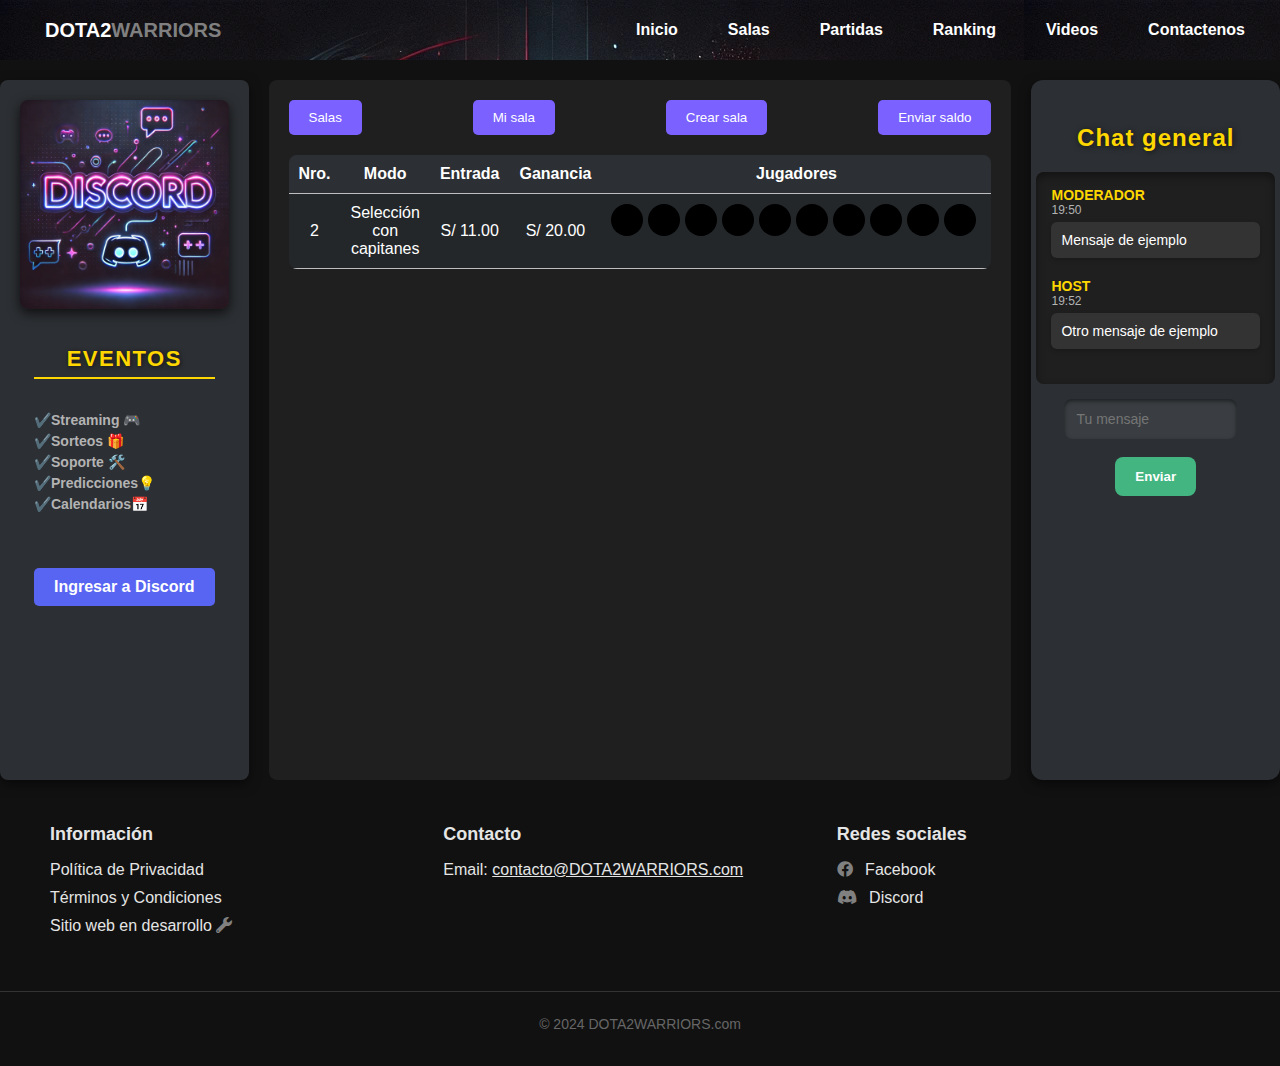
==== commit 0cd1ed41: "xde" ====
--- a/codigo/salas/sala.html
+++ b/codigo/salas/sala.html
@@ -40,38 +40,25 @@
         <div class="side-section">
             <!-- Widget de Discord -->
             <div class="discord-widget">
-                <h3>Discord</h3>
+                <!-- Imagen en lugar del texto "Discord" -->
+                <img src="../../imagenes/discord.webp" alt="Discord Logo" class="discord-logo">
                 <div class="discord-info">
-                    <p>Evento</p>
+                    <p>Eventos</p><br>
                     <ul>
-                        <li>🎮 RetosDotaTV</li>
-                        <li>💡 -Predicciones</li>
-                        <li>🛠️ -Soporte</li>
-                        <li>🐱 -Gatos</li>
-                    </ul>
-                    <button>Join Discord</button>
+                        <li>✔️Streaming 🎮</li>
+                        <li>✔️Sorteos 🎁</li>
+                        <li>✔️Soporte 🛠️</li>
+                        <li>✔️Predicciones💡</li>
+                        <li>✔️Calendarios📅</li>
+
+                    </ul><br><br>
+                    <button>Ingresar a Discord</button>
                 </div>
-            </div>
+            
+        </div>
+        
 
-            <!-- Chat general -->
-            <div class="chat-general">
-                <h3>Chat general</h3>
-                <div class="chat-messages">
-                    <!-- Mensajes de ejemplo -->
-                    <div class="message">
-                        <span class="user">MODERADOR</span>
-                        <span class="time">19:50</span>
-                        <p>Mensaje de ejemplo</p>
-                    </div>
-                    <div class="message">
-                        <span class="user">HOST</span>
-                        <span class="time">19:52</span>
-                        <p>Otro mensaje de ejemplo</p>
-                    </div>
-                </div>
-                <input type="text" placeholder="Tu mensaje">
-                <button>Enviar</button>
-            </div>
+            
         </div>
 
         <!-- Sección de Salas -->
@@ -119,20 +106,7 @@
 
         <!-- Right Sección de Discord y Chat (Duplicated) -->
         <div class="side-section">
-            <!-- Widget de Discord -->
-            <div class="discord-widget">
-                <h3>Discord</h3>
-                <div class="discord-info">
-                    <p>Evento</p>
-                    <ul>
-                        <li>🎮 RetosDotaTV</li>
-                        <li>💡 -Predicciones</li>
-                        <li>🛠️ -Soporte</li>
-                        <li>🐱 -Gatos</li>
-                    </ul>
-                    <button>Join Discord</button>
-                </div>
-            </div>
+
 
             <!-- Chat general -->
             <div class="chat-general">
@@ -150,7 +124,7 @@
                         <p>Otro mensaje de ejemplo</p>
                     </div>
                 </div>
-                <input type="text" placeholder="Tu mensaje">
+                <input type="text" placeholder="Tu mensaje"><br>
                 <button>Enviar</button>
             </div>
         </div>
@@ -184,6 +158,6 @@
         </div>
     </footer>
 
-    <script src="scripts.js"></script>
+    <script src="../../scripts.js"></script>
 </body>
 </html>
--- a/codigo/salas/sala.css
+++ b/codigo/salas/sala.css
@@ -338,6 +338,7 @@
 /* Sección lateral para Discord y Chat */
 .side-section {
     width: 350px; /* Increase the width as needed */
+    height: 700px;
 }
 
 
@@ -379,12 +380,22 @@
     background-color: #2c2f33;
 }
 
+
+
+/* Aplica el borde solo en las filas que no son la última */
+.room-table tr{
+    border-bottom: 1px solid #bebebe;
+}
+
+
+/* Estilo de las celdas */
 .room-table th, .room-table td {
     padding: 10px;
     text-align: center;
-    border-bottom: 1px solid #555555;
-    color: #ffffff;
-}
+    color: #ffffff;
+}
+
+
 
 .room-table tbody tr {
     transition: background-color 0.3s;
@@ -411,6 +422,7 @@
 .discord-widget, .chat-general {
     background-color: #2c2f33;
     padding: 20px;
+    height: 660px;
     border-radius: 8px;
     margin-bottom: 20px;
 }
@@ -436,27 +448,193 @@
 }
 
 .chat-messages {
-    max-height: 300px;
+    width: 100%;
+    max-height: 200px;
     overflow-y: auto;
-    background-color: #23272a;
-    padding: 10px;
-    border-radius: 8px;
-}
-
+    background-color: #1f1f1f;
+    padding: 15px;
+    border-radius: 8px;
+    box-shadow: inset 0px 4px 8px rgba(0, 0, 0, 0.4); /* Sombra interna para darle profundidad */
+    margin-bottom: 15px;
+}
+/* Estilo de cada mensaje */
+.message {
+    display: flex;
+    flex-direction: column;
+    margin-bottom: 15px;
+}
+/* Campo de entrada de texto */
 .chat-general input[type="text"] {
-    width: calc(100% - 50px);
-    padding: 10px;
-    border-radius: 5px;
-    border: 1px solid #888;
-    background-color: #2c2f33;
-    color: #fff;
-}
-
+    width: calc(100% - 60px);
+    padding: 12px;
+    border-radius: 8px;
+    border: none;
+    background-color: #3a3e42;
+    color: #ffffff;
+    font-size: 14px;
+    box-shadow: inset 0px 2px 4px rgba(0, 0, 0, 0.5);
+    margin-right: 10px;
+}
+
+
+/* Botón de enviar */
 .chat-general button {
     background-color: #43b581;
-    color: #fff;
+    color: #ffffff;
+    padding: 12px 20px;
     border: none;
+    border-radius: 8px;
+    cursor: pointer;
+    font-weight: bold;
+    transition: background-color 0.3s ease, transform 0.3s ease;
+}
+
+.chat-general button:hover {
+    background-color: #36a368;
+    transform: scale(1.05); /* Efecto de agrandamiento */
+}
+
+.message .user {
+    font-weight: bold;
+    color: #FFD700; /* Color dorado para el usuario */
+    margin-right: 5px;
+    font-size: 14px;
+}
+
+.message .time {
+    font-size: 12px;
+    color: #b3b3b3;
+    font-weight: normal;
+}
+.chat-general {
+    background-color: #2c2f33;
+    padding: 20px;
+    height: 660px;
+    border-radius: 12px;
+    margin-bottom: 20px;
+    box-shadow: 0px 4px 12px rgba(0, 0, 0, 0.5); /* Sombra para darle profundidad */
+    display: flex;
+    flex-direction: column;
+    align-items: center;
+}
+
+/* Título del chat */
+.chat-general h3 {
+    font-size: 24px;
+    color: #FFD700; /* Color dorado para destacar */
+    text-shadow: 1px 1px 6px rgba(0, 0, 0, 0.6); /* Sombra sutil */
+    margin-bottom: 20px;
+    font-family: 'Montserrat', sans-serif;
+    letter-spacing: 1px;
+}
+
+
+
+
+/* Texto del mensaje */
+.message p {
+    color: #ffffff;
+    background-color: #333;
     padding: 10px;
+    border-radius: 6px;
+    margin: 5px 0;
+    font-size: 14px;
+    box-shadow: 0px 2px 5px rgba(0, 0, 0, 0.2);
+}
+
+
+
+
+
+
+/* Estilos específicos para la imagen de Discord */
+.discord-widget .discord-logo {
+    width: 100%; /* Hace que la imagen ocupe el 100% del ancho de su contenedor */
+    height: auto; /* Mantiene la proporción de la imagen */
+    border-radius: 8px; /* Opcional: aplica bordes redondeados para que coincidan con el diseño */
+}
+
+.discord-widget {
+    background-color: #2c2f33;
+    padding: 20px;
+    border-radius: 8px;
+    margin-bottom: 20px;
+    display: flex;
+    flex-direction: column;
+    align-items: center;
+}
+
+/* Mejorar estilo del texto en el widget de Discord */
+.discord-widget {
+    background-color: #2c2f33;
+    padding: 20px;
+    border-radius: 8px;
+    margin-bottom: 20px;
+    display: flex;
+    flex-direction: column;
+    align-items: center;
+    box-shadow: 0px 4px 12px rgba(0, 0, 0, 0.5); /* Sombra para darle profundidad */
+}
+
+
+/* Estilo para el texto "Evento" en .discord-info */
+.discord-info p {
+    font-size: 22px;
+    color: #FFD700; /* Color dorado para hacerlo destacar */
+    font-weight: 800;
+    margin-bottom: 10px;
+    text-shadow: 1px 1px 5px rgba(0, 0, 0, 0.6); /* Sombra sutil para resaltar el texto */
+    text-align: center;
+    font-family: 'Montserrat', sans-serif; /* Aplicando la fuente Montserrat */
+    letter-spacing: 1.5px; /* Espaciado adicional entre letras */
+    text-transform: uppercase; /* Convierte el texto a mayúsculas */
+    border-bottom: 2px solid #FFD700; /* Línea debajo del texto */
+    padding-bottom: 5px; /* Espacio entre el texto y la línea */
+}
+
+.discord-info ul {
+    list-style-type: none;
+    padding: 0;
+    margin: 0;
+    
+}
+
+.discord-info ul li {
+    font-size: 14px;
+    margin: 5px 0;
+    color: #b3b3b3;
+    transition: color 0.3s ease;
+    font-weight: bold;
+}
+
+.discord-info ul li:hover {
+    color: #ffffff; /* Cambia de color al pasar el ratón */
+}
+
+.discord-info button {
+    background-color: #5865F2;
+    color: #ffffff;
+    padding: 10px 20px;
+    border: none;
     border-radius: 5px;
     cursor: pointer;
-}
+    font-size: 16px;
+    font-weight: bold;
+    margin-top: 15px;
+    transition: background-color 0.3s ease, transform 0.3s ease;
+}
+
+.discord-info button:hover {
+    background-color: #4752c4;
+    transform: scale(1.05); /* Efecto de agrandamiento al pasar el ratón */
+}
+
+.discord-logo {
+    width: 100%;
+    height: auto;
+    border-radius: 8px;
+    margin-bottom: 15px;
+    box-shadow: 0px 4px 12px rgba(0, 0, 0, 0.7); /* Sombra para la imagen */
+}
+
+
